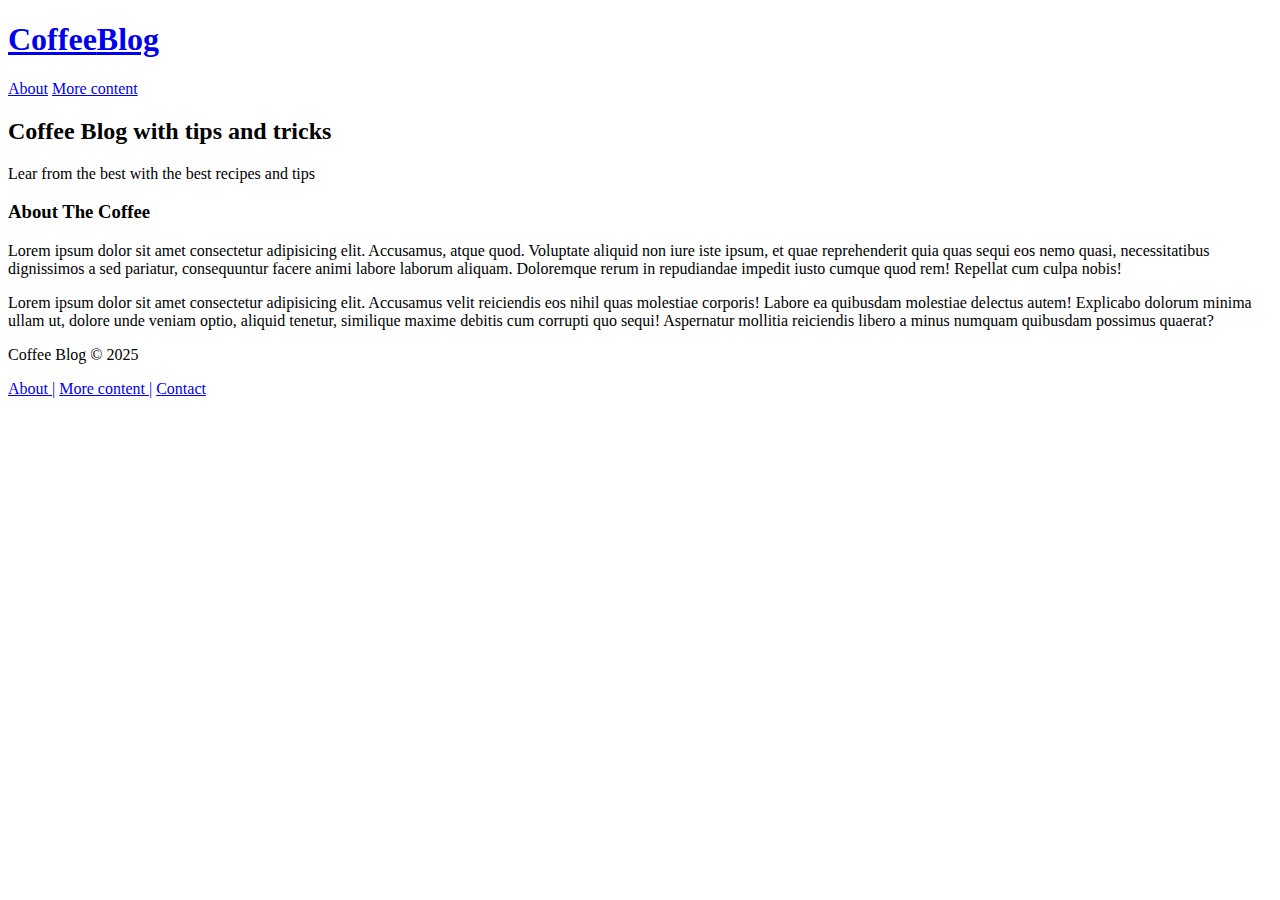
==== about.html @ c510bd37 "about the project" ====
<!DOCTYPE html>
<html lang="en">

<head>
    <meta charset="UTF-8" />
    <meta name="viewport" content="width=device-width, initial-scale=1.0" />
    <!-- PRELOAD -->
    <link rel="preload" href="stylesheet/normalize.css" as="style" />
    <link rel="stylesheet" href="stylesheet/normalize.css" />
    <!-- STYLES -->
    <link rel="preload" href="stylesheet/style.css" as="style" />
    <link rel="stylesheet" href="stylesheet/style.css" />

    <!-- FONTS -->
    <link rel="preconnect" href="https://fonts.googleapis.com" />
    <link rel="preconnect" href="https://fonts.gstatic.com" crossorigin />
    <link
        href="https://fonts.googleapis.com/css2?family=Open+Sans:ital,wght@0,300..800;1,300..800&family=PT+Sans:ital,wght@0,400;0,700;1,400;1,700&display=swap"
        rel="stylesheet" />

    <title>CoffeeBlog</title>
</head>

<body>
    <header class="header">
        <div class="container">
            <div class="bar">
                <a href="/index.html" class="logo">
                    <h1 class="logo__name no-margin text-center">Coffee<span class="logo__bold">Blog</span></h1>
                </a>

                <nav class="nav">
                    <a class="nav__link" href="about.html">About</a>
                    <a class="nav__link" href="content.html">More content</a>
                    <!-- <a class="nav__link" href="#">Contact</a> -->
                </nav>
            </div>
        </div>

        <div class="header__text">

            <h2 class="no-margin">Coffee Blog with tips and tricks</h2>

            <p class="no-margin">Lear from the best with the best recipes and tips</p>
        </div>
    </header>

    <main class="container">
        <h3 class="text-center">About The Coffee</h3>
        <div class="about">
            <div class="about__image">

            </div>

            <div class="about__text">
                <p>
                    Lorem ipsum dolor sit amet consectetur adipisicing elit. Accusamus, atque quod. Voluptate aliquid
                    non iure iste ipsum, et quae reprehenderit quia quas sequi eos nemo quasi, necessitatibus
                    dignissimos a sed pariatur, consequuntur facere animi labore laborum aliquam. Doloremque rerum in
                    repudiandae impedit iusto cumque quod rem! Repellat cum culpa nobis!
                </p>
                <p>
                    Lorem ipsum dolor sit amet consectetur adipisicing elit. Accusamus velit reiciendis eos nihil quas
                    molestiae corporis! Labore ea quibusdam molestiae delectus autem! Explicabo dolorum minima ullam ut,
                    dolore unde veniam optio, aliquid tenetur, similique maxime debitis cum corrupti quo sequi!
                    Aspernatur mollitia reiciendis libero a minus numquam quibusdam possimus quaerat?
                </p>
            </div>
        </div>
    </main>

    <footer class="footer">
        <div class="container">
            <div class="footer__content">
                <p class="footer__text no-margin text-center">Coffee Blog &copy; 2025</p>
                <nav class="footer__nav">
                    <a href="#" class="footer__link">About <span class="footer__social-link__bar">|</span></a>
                    <a href="#" class="footer__link">More content <span class="footer__social-link__bar">|</span></a>
                    <a href="#" class="footer__link">Contact </a>
                </nav>
            </div>

        </div>

    </footer>

    <script src="js/modernizr.js"></script>
</body>

</html>
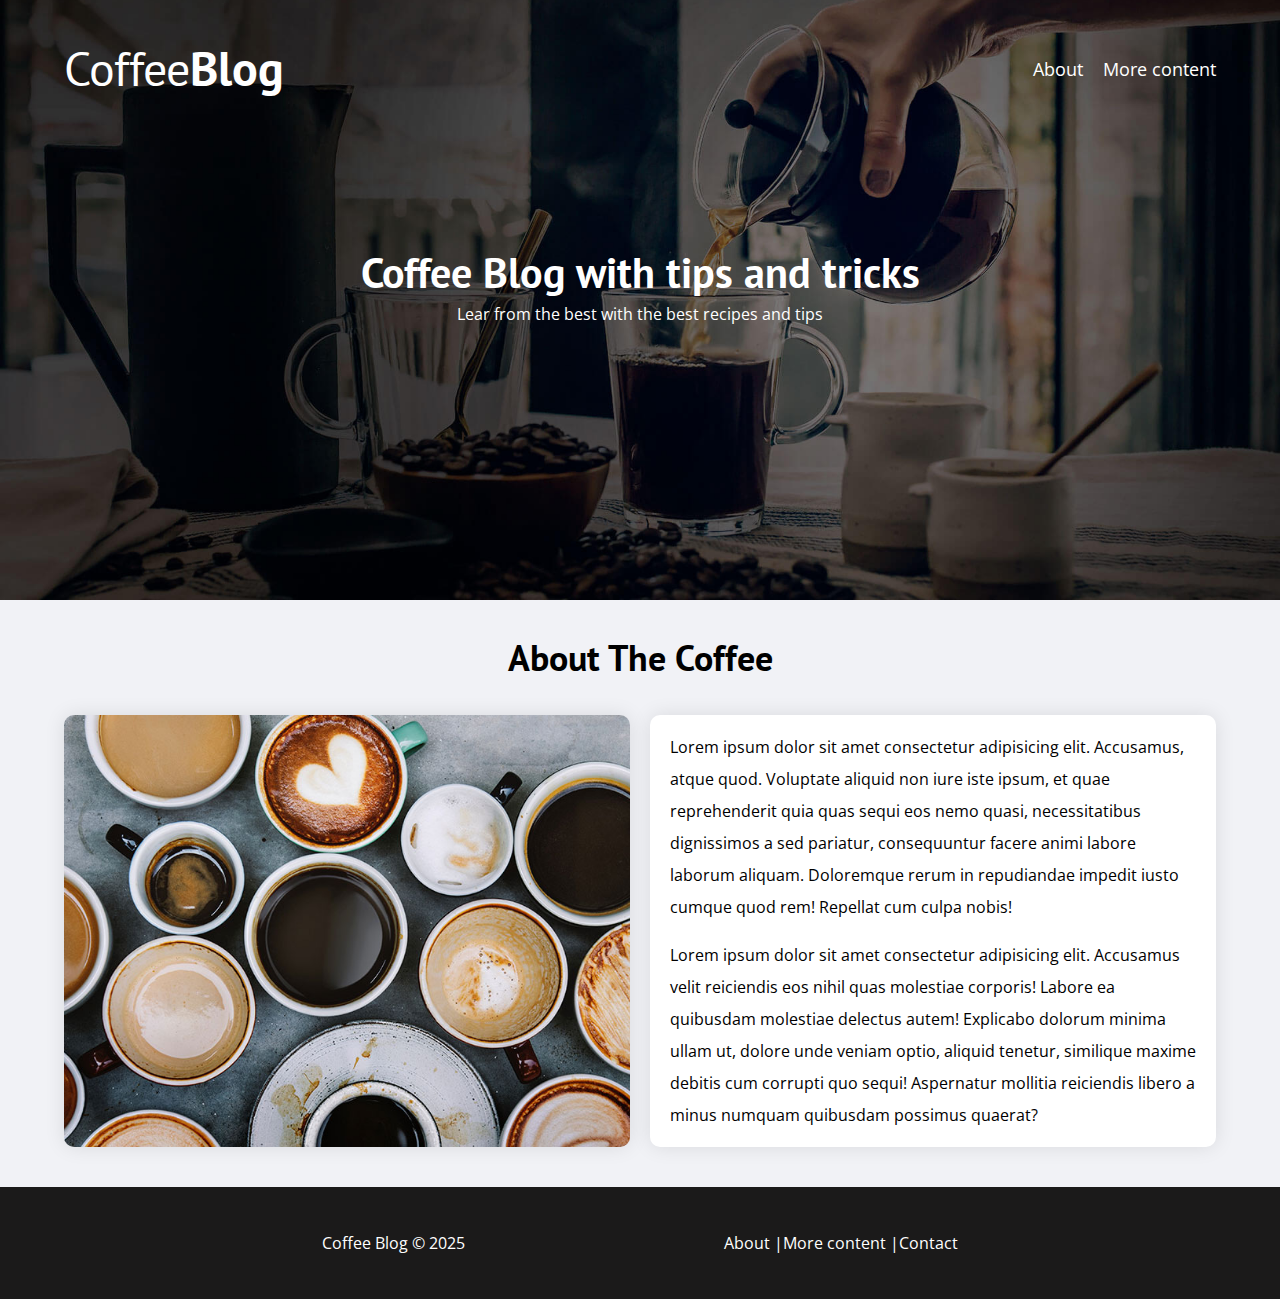
==== commit ccfd6f25: "mod" ====
--- a/about.html
+++ b/about.html
@@ -25,7 +25,7 @@
     <header class="header">
         <div class="container">
             <div class="bar">
-                <a href="/index.html" class="logo">
+                <a href="index.html" class="logo">
                     <h1 class="logo__name no-margin text-center">Coffee<span class="logo__bold">Blog</span></h1>
                 </a>
 
--- a/stylesheet/style.css
+++ b/stylesheet/style.css
@@ -0,0 +1,255 @@
+:root {
+  --FHeading: "PT Sans", sans-serif;
+  --FParagraph: "Open Sans", sans-serif;
+
+  --footer: #1b1a1a;
+  --bodyColor: #f1f2f6;
+  --primary: #784d3c;
+  --gray: #e1e1e1;
+  --white: #ffffff;
+  --black: #000000;
+}
+html {
+  box-sizing: border-box;
+  font-size: 62.5%; /* 1 rem = 10px */
+}
+*,
+*:before,
+*:after {
+  box-sizing: inherit;
+}
+body {
+  font-family: var(--FParagraph);
+  font-size: 1.6rem;
+  line-height: 2;
+  background-color: var(--bodyColor);
+}
+/* Globals */
+.container {
+  width: min(90%, 120rem);
+  margin: 0 auto;
+}
+a {
+  text-decoration: none;
+}
+h1,
+h2,
+h3,
+h4 {
+  font-family: var(--FHeading);
+  line-height: 1.2;
+}
+h1 {
+  font-size: 4.8rem;
+}
+h2 {
+  font-size: 4.2rem;
+}
+h3 {
+  font-size: 3.6rem;
+}
+h4 {
+  font-size: 3rem;
+}
+img {
+  max-width: 100%;
+}
+/* Utilities */
+.no-margin {
+  margin: 0;
+}
+.no-padding {
+  padding: 0;
+}
+.text-center {
+  text-align: center;
+}
+/* Header */
+.header {
+  background-image: url("../img/banner.jpg");
+  height: 60rem;
+  background-size: cover;
+  background-repeat: no-repeat;
+  background-position: center center;
+}
+@media (min-width: 768px) {
+  .header__text {
+    padding-top: 20rem;
+  }
+}
+.header__text {
+  text-align: center;
+  color: var(--white);
+  padding-top: 15rem;
+}
+
+.bar {
+  padding-top: 4rem;
+}
+@media (min-width: 768px) {
+  .bar {
+    display: flex;
+    justify-content: space-between;
+    align-items: center;
+  }
+}
+.logo {
+  font-size: 3.6rem;
+  color: var(--white);
+}
+.logo__name {
+  font-weight: 400;
+}
+.logo__bold {
+  font-weight: 700;
+}
+@media (min-width: 768px) {
+  .nav {
+    display: flex;
+    gap: 2rem;
+  }
+}
+.nav__link {
+  display: block;
+  text-align: center;
+  font-size: 1.8rem;
+  color: var(--white);
+}
+
+/* More content */
+.article {
+  border-bottom: 1px solid var(--gray);
+  margin-bottom: 2rem;
+}
+.article:last-of-type {
+  border: none;
+  margin-bottom: 0;
+}
+.boton {
+  display: block;
+  font-family: var(--FHeading);
+  color: var(--white);
+  text-align: center;
+  padding: 1rem 3rem;
+  font-size: 1.8rem;
+  text-transform: uppercase;
+  font-weight: 700;
+  margin-bottom: 2rem;
+  border: none;
+}
+@media (min-width: 768px) {
+  .boton {
+    display: inline-block;
+  }
+}
+.boton--primary {
+  background-color: var(--black);
+}
+.boton--secondary {
+  background-color: var(--primary);
+}
+@media (min-width: 768px) {
+  .main-content {
+    display: grid;
+    grid-template-columns: 2fr 1fr;
+    column-gap: 4rem;
+  }
+}
+
+/* About */
+.about__image {
+  background-image: url("../img/nosotros.jpg");
+}
+@media (min-width: 768px) {
+  .about {
+    display: grid;
+    grid-template-columns: repeat(2, 1fr);
+    column-gap: 2rem;
+  }
+  .about__text {
+    border-radius: 1rem;
+    box-shadow: 0 0 2rem rgba(0, 0, 0, 0.1);
+    background-color: var(--white);
+    padding: 0 2rem;
+  }
+  .about__image {
+    border-radius: 1rem;
+    box-shadow: 0 0 2rem rgba(0, 0, 0, 0.1);
+    background-size: cover;
+    background-repeat: no-repeat;
+    transition: transform 0.3s ease-in-out;
+  }
+}
+
+.about__image:hover {
+  transform: scale(1.05);
+}
+
+/* Aside */
+.techniques {
+  list-style: none;
+}
+.widget-curso {
+  margin-bottom: 2rem;
+  background-color: var(--white);
+  padding: 2rem;
+  border-radius: 1rem;
+  box-shadow: 0 0 2rem rgba(0, 0, 0, 0.1);
+  transition: transform 0.3s ease-in-out;
+}
+.widget-curso:hover {
+  transform: scale(1.05);
+}
+.widget-curso__label {
+  font-weight: 700;
+}
+.widget-curso__info {
+  font-weight: normal;
+}
+
+/* MORE CONTENT */
+.item {
+  padding: 3rem 0;
+  border-bottom: 1px solid var(--gray);
+}
+.item:last-of-type {
+  border: none;
+  padding: 0;
+}
+@media (min-width: 768px) {
+  .item {
+    display: grid;
+    grid-template-columns: 1fr 2fr;
+    column-gap: 2rem;
+  }
+}
+
+/* FOOTER */
+.footer {
+  background-color: var(--footer);
+  padding: 2rem 0;
+  margin-top: 4rem;
+}
+@media (min-width: 768px) {
+  .footer__content {
+    display: flex;
+    justify-content: space-evenly;
+    align-items: center;
+    padding: 2rem 0;
+  }
+}
+.footer__nav {
+  display: flex;
+  justify-content: center;
+}
+.footer__link,
+.footer__text {
+  color: var(--white);
+}
+
+.footer__link:hover {
+  color: var(--primary);
+}
+.footer__social-link__bar {
+  color: var(--white);
+}
--- a/stylesheet/style.css
+++ b/stylesheet/style.css
@@ -0,0 +1,255 @@
+:root {
+  --FHeading: "PT Sans", sans-serif;
+  --FParagraph: "Open Sans", sans-serif;
+
+  --footer: #1b1a1a;
+  --bodyColor: #f1f2f6;
+  --primary: #784d3c;
+  --gray: #e1e1e1;
+  --white: #ffffff;
+  --black: #000000;
+}
+html {
+  box-sizing: border-box;
+  font-size: 62.5%; /* 1 rem = 10px */
+}
+*,
+*:before,
+*:after {
+  box-sizing: inherit;
+}
+body {
+  font-family: var(--FParagraph);
+  font-size: 1.6rem;
+  line-height: 2;
+  background-color: var(--bodyColor);
+}
+/* Globals */
+.container {
+  width: min(90%, 120rem);
+  margin: 0 auto;
+}
+a {
+  text-decoration: none;
+}
+h1,
+h2,
+h3,
+h4 {
+  font-family: var(--FHeading);
+  line-height: 1.2;
+}
+h1 {
+  font-size: 4.8rem;
+}
+h2 {
+  font-size: 4.2rem;
+}
+h3 {
+  font-size: 3.6rem;
+}
+h4 {
+  font-size: 3rem;
+}
+img {
+  max-width: 100%;
+}
+/* Utilities */
+.no-margin {
+  margin: 0;
+}
+.no-padding {
+  padding: 0;
+}
+.text-center {
+  text-align: center;
+}
+/* Header */
+.header {
+  background-image: url("../img/banner.jpg");
+  height: 60rem;
+  background-size: cover;
+  background-repeat: no-repeat;
+  background-position: center center;
+}
+@media (min-width: 768px) {
+  .header__text {
+    padding-top: 20rem;
+  }
+}
+.header__text {
+  text-align: center;
+  color: var(--white);
+  padding-top: 15rem;
+}
+
+.bar {
+  padding-top: 4rem;
+}
+@media (min-width: 768px) {
+  .bar {
+    display: flex;
+    justify-content: space-between;
+    align-items: center;
+  }
+}
+.logo {
+  font-size: 3.6rem;
+  color: var(--white);
+}
+.logo__name {
+  font-weight: 400;
+}
+.logo__bold {
+  font-weight: 700;
+}
+@media (min-width: 768px) {
+  .nav {
+    display: flex;
+    gap: 2rem;
+  }
+}
+.nav__link {
+  display: block;
+  text-align: center;
+  font-size: 1.8rem;
+  color: var(--white);
+}
+
+/* More content */
+.article {
+  border-bottom: 1px solid var(--gray);
+  margin-bottom: 2rem;
+}
+.article:last-of-type {
+  border: none;
+  margin-bottom: 0;
+}
+.boton {
+  display: block;
+  font-family: var(--FHeading);
+  color: var(--white);
+  text-align: center;
+  padding: 1rem 3rem;
+  font-size: 1.8rem;
+  text-transform: uppercase;
+  font-weight: 700;
+  margin-bottom: 2rem;
+  border: none;
+}
+@media (min-width: 768px) {
+  .boton {
+    display: inline-block;
+  }
+}
+.boton--primary {
+  background-color: var(--black);
+}
+.boton--secondary {
+  background-color: var(--primary);
+}
+@media (min-width: 768px) {
+  .main-content {
+    display: grid;
+    grid-template-columns: 2fr 1fr;
+    column-gap: 4rem;
+  }
+}
+
+/* About */
+.about__image {
+  background-image: url("../img/nosotros.jpg");
+}
+@media (min-width: 768px) {
+  .about {
+    display: grid;
+    grid-template-columns: repeat(2, 1fr);
+    column-gap: 2rem;
+  }
+  .about__text {
+    border-radius: 1rem;
+    box-shadow: 0 0 2rem rgba(0, 0, 0, 0.1);
+    background-color: var(--white);
+    padding: 0 2rem;
+  }
+  .about__image {
+    border-radius: 1rem;
+    box-shadow: 0 0 2rem rgba(0, 0, 0, 0.1);
+    background-size: cover;
+    background-repeat: no-repeat;
+    transition: transform 0.3s ease-in-out;
+  }
+}
+
+.about__image:hover {
+  transform: scale(1.05);
+}
+
+/* Aside */
+.techniques {
+  list-style: none;
+}
+.widget-curso {
+  margin-bottom: 2rem;
+  background-color: var(--white);
+  padding: 2rem;
+  border-radius: 1rem;
+  box-shadow: 0 0 2rem rgba(0, 0, 0, 0.1);
+  transition: transform 0.3s ease-in-out;
+}
+.widget-curso:hover {
+  transform: scale(1.05);
+}
+.widget-curso__label {
+  font-weight: 700;
+}
+.widget-curso__info {
+  font-weight: normal;
+}
+
+/* MORE CONTENT */
+.item {
+  padding: 3rem 0;
+  border-bottom: 1px solid var(--gray);
+}
+.item:last-of-type {
+  border: none;
+  padding: 0;
+}
+@media (min-width: 768px) {
+  .item {
+    display: grid;
+    grid-template-columns: 1fr 2fr;
+    column-gap: 2rem;
+  }
+}
+
+/* FOOTER */
+.footer {
+  background-color: var(--footer);
+  padding: 2rem 0;
+  margin-top: 4rem;
+}
+@media (min-width: 768px) {
+  .footer__content {
+    display: flex;
+    justify-content: space-evenly;
+    align-items: center;
+    padding: 2rem 0;
+  }
+}
+.footer__nav {
+  display: flex;
+  justify-content: center;
+}
+.footer__link,
+.footer__text {
+  color: var(--white);
+}
+
+.footer__link:hover {
+  color: var(--primary);
+}
+.footer__social-link__bar {
+  color: var(--white);
+}
